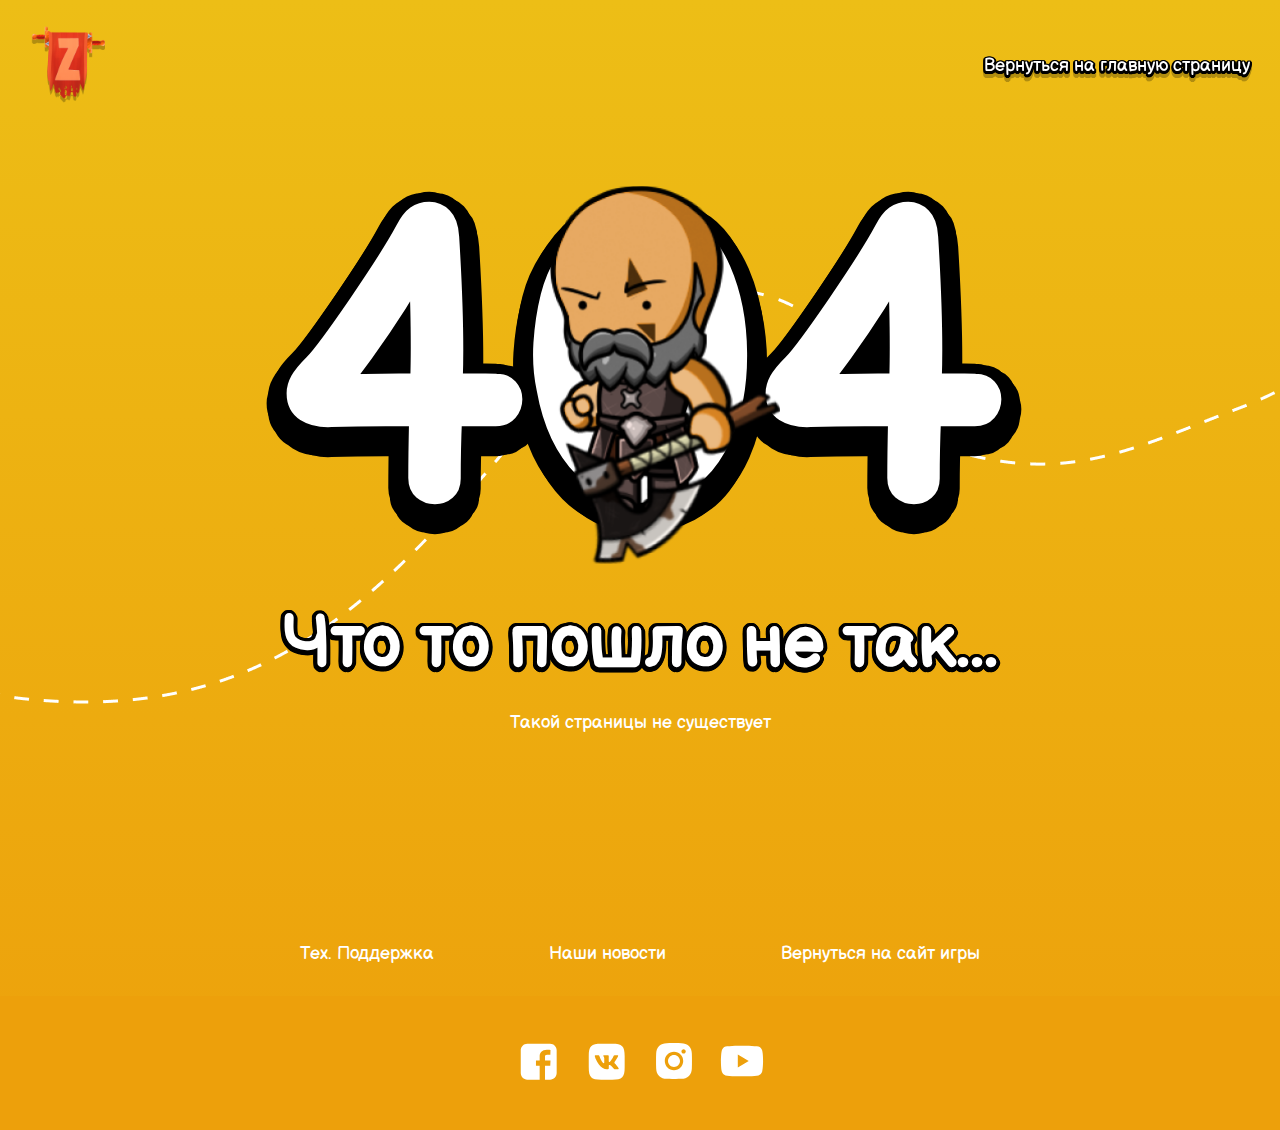
==== 404/index.html @ 9c62e46d "everything in one folder" ====
<!DOCTYPE html>
<html lang="en">
  <head>
    <meta charset="UTF-8" />
    <meta http-equiv="X-UA-Compatible" content="IE=edge" />
    <meta name="viewport" content="width=device-width, initial-scale=1.0" />
    <link rel="stylesheet" href="styles/style.css" />
    <title>404</title>
  </head>
  <body>
    <header class="page-header">
      <nav class="header-nav center">
        <a href=""><img src="assets/header-logo.png" alt="" /></a>
        <a href="">Вернуться на главную страницу</a>
      </nav>
    </header>
    <main>
      <div class="main-inside center">
        <img src="assets/404-image.png" alt="" />
        <h1>404</h1>
        <h2>Что то пошло не так...</h2>
        <p>Такой страницы не существует</p>
      </div>
    </main>
    <footer class="page-footer">
      <div class="outer-text">
        <a href="#">Тех. Поддержка</a>
        <a href="#">Наши новости</a>
        <a href="#">Вернуться на сайт игры</a>
      </div>
      <div class="social-links">
        <div class="social-links-inside">
          <a href="">
            <svg
              width="46"
              height="46"
              viewBox="0 0 46 46"
              fill="none"
              xmlns="http://www.w3.org/2000/svg"
            >
              <path
                d="M12.3085 5.75C8.67537 5.75 5.75 8.67537 5.75 12.3085V35.1099C5.75 38.743 8.67537 41.6684 12.3085 41.6684H24.6666V27.6265H20.9536V22.571H24.6666V18.2518C24.6666 14.8585 26.8605 11.7428 31.9143 11.7428C33.9605 11.7428 35.4736 11.9392 35.4736 11.9392L35.3546 16.6602C35.3546 16.6602 33.8114 16.6456 32.1275 16.6456C30.3051 16.6456 30.0128 17.4853 30.0128 18.8793V22.5711H35.4994L35.2603 27.6266H30.0128V41.6684H35.1099C38.743 41.6684 41.6683 38.743 41.6683 35.1099V12.3085C41.6683 8.6754 38.743 5.75004 35.1099 5.75004H12.3084L12.3085 5.75Z"
                fill="white"
              />
            </svg>
          </a>
          <a href="">
            <svg
              width="46"
              height="46"
              viewBox="0 0 46 46"
              fill="none"
              xmlns="http://www.w3.org/2000/svg"
            >
              <path
                d="M29.2219 5.75H18.1964C8.13513 5.75 5.75 8.13513 5.75 18.1964V29.2219C5.75 39.2832 8.13513 41.6683 18.1964 41.6683H29.2219C39.2832 41.6683 41.6683 39.2832 41.6683 29.2219V18.1964C41.6683 8.13513 39.2596 5.75 29.2219 5.75ZM34.7464 31.3724H32.139C31.1513 31.3724 30.8471 30.589 29.0704 28.7886C27.5271 27.2925 26.8435 27.0938 26.463 27.0938C25.9254 27.0938 25.7727 27.2453 25.7727 27.9828V30.3387C25.7727 30.9706 25.5741 31.35 23.9017 31.35C21.136 31.35 18.0674 29.6776 15.9157 26.5618C12.6708 21.9958 11.783 18.5758 11.783 17.8687C11.783 17.4882 11.9345 17.1324 12.6652 17.1324H15.2782C15.9393 17.1324 16.1907 17.4366 16.4477 18.1437C17.7396 21.8735 19.8913 25.1408 20.7791 25.1408C21.1069 25.1408 21.2584 24.9893 21.2584 24.1531V20.301C21.1585 18.5242 20.2235 18.3715 20.2235 17.7407C20.2235 17.4366 20.4749 17.1324 20.8779 17.1324H24.987C25.5426 17.1324 25.7469 17.4366 25.7469 18.0909V23.2877C25.7469 23.8489 25.9983 24.0476 26.1499 24.0476C26.4776 24.0476 26.7582 23.8489 27.3654 23.2406C29.2421 21.136 30.5868 17.8911 30.5868 17.8911C30.7618 17.5106 31.066 17.1548 31.7271 17.1548H34.3401C35.1235 17.1548 35.2986 17.5578 35.1235 18.119C34.7958 19.6387 31.598 24.152 31.598 24.152C31.3231 24.6077 31.2175 24.8063 31.598 25.3148C31.8786 25.6953 32.7912 26.4843 33.3984 27.1915C34.5152 28.4598 35.3738 29.5238 35.6028 30.2601C35.8598 30.9908 35.4805 31.3713 34.743 31.3713L34.7464 31.3724Z"
                fill="white"
              />
            </svg>
          </a>
          <a href="">
            <svg
              width="46"
              height="46"
              viewBox="0 0 46 46"
              fill="none"
              xmlns="http://www.w3.org/2000/svg"
            >
              <path
                d="M23.0009 17.0122C19.7037 17.0122 17.0129 19.703 17.0129 23.0003C17.0129 26.2976 19.7037 28.9884 23.0009 28.9884C26.2982 28.9884 28.989 26.2976 28.989 23.0003C28.989 19.703 26.2982 17.0122 23.0009 17.0122ZM40.9607 23.0003C40.9607 20.5206 40.9832 18.0634 40.8439 15.5882C40.7047 12.7132 40.0488 10.1616 37.9465 8.05929C35.8396 5.95246 33.2925 5.30109 30.4175 5.16183C27.9379 5.02258 25.4806 5.04504 23.0054 5.04504C20.5257 5.04504 18.0685 5.02258 15.5933 5.16183C12.7183 5.30109 10.1668 5.95695 8.06442 8.05929C5.95759 10.1661 5.30622 12.7132 5.16696 15.5882C5.0277 18.0679 5.05016 20.5251 5.05016 23.0003C5.05016 25.4755 5.0277 27.9372 5.16696 30.4124C5.30622 33.2874 5.96208 35.839 8.06442 37.9413C10.1713 40.0482 12.7183 40.6995 15.5933 40.8388C18.073 40.978 20.5302 40.9556 23.0054 40.9556C25.4851 40.9556 27.9424 40.978 30.4175 40.8388C33.2925 40.6995 35.8441 40.0437 37.9465 37.9413C40.0533 35.8345 40.7047 33.2874 40.8439 30.4124C40.9877 27.9372 40.9607 25.48 40.9607 23.0003ZM23.0009 32.2138C17.9023 32.2138 13.7875 28.0989 13.7875 23.0003C13.7875 17.9017 17.9023 13.7868 23.0009 13.7868C28.0996 13.7868 32.2144 17.9017 32.2144 23.0003C32.2144 28.0989 28.0996 32.2138 23.0009 32.2138ZM32.5918 15.5612C31.4013 15.5612 30.44 14.5999 30.44 13.4095C30.44 12.2191 31.4013 11.2577 32.5918 11.2577C33.7822 11.2577 34.7435 12.2191 34.7435 13.4095C34.7439 13.6922 34.6885 13.9721 34.5805 14.2334C34.4724 14.4946 34.314 14.7319 34.1141 14.9318C33.9142 15.1317 33.6769 15.2902 33.4156 15.3982C33.1544 15.5062 32.8744 15.5616 32.5918 15.5612Z"
                fill="white"
              />
            </svg>
          </a>
          <a href="">
            <svg
              width="46"
              height="46"
              viewBox="0 0 46 46"
              fill="none"
              xmlns="http://www.w3.org/2000/svg"
            >
              <path
                d="M43.2026 12.4572C42.9626 11.5296 42.492 10.6836 41.8379 10.004C41.1837 9.32444 40.3691 8.83504 39.4754 8.58479C36.1858 7.66675 22.9993 7.66675 22.9993 7.66675C22.9993 7.66675 9.81285 7.66675 6.52329 8.57991C5.62923 8.82934 4.81415 9.31848 4.15991 9.99819C3.50568 10.6779 3.03531 11.5243 2.79606 12.4523C1.91602 15.8706 1.91602 23.0001 1.91602 23.0001C1.91602 23.0001 1.91602 30.1296 2.79606 33.543C3.28078 35.4279 4.71144 36.9124 6.52329 37.4154C9.81285 38.3334 22.9993 38.3334 22.9993 38.3334C22.9993 38.3334 36.1858 38.3334 39.4754 37.4154C41.292 36.9124 42.7179 35.4279 43.2026 33.543C44.0827 30.1296 44.0827 23.0001 44.0827 23.0001C44.0827 23.0001 44.0827 15.8706 43.2026 12.4572ZM18.8109 29.5436V16.4566L29.7291 22.9512L18.8109 29.5436Z"
                fill="white"
              />
            </svg>
          </a>
        </div>
      </div>
    </footer>
  </body>
</html>
---- 404/styles/style.css ----
* {
  padding: 0;
  margin: 0;
}

html {
  background: linear-gradient(180deg, #edbe16 0%, #eda00b 100%);
}

body {
  background: url("../assets/background-line.png");
  background-repeat: no-repeat;
  background-position: center 70px;
  position: relative;
  min-height: 100vh;
  display: flex;
  flex-direction: column;
}

.center {
  max-width: 1220px;
  margin: 0 auto;
}

@font-face {
  font-family: "Balsamiq Sans Regular";
  src: url("../assets/fonts/BalsamiqSans-Regular.ttf");
}
.page-header {
  padding: 25px 0 20px 0;
  margin-bottom: 70px;
}
.page-header .header-nav {
  display: flex;
  justify-content: space-between;
  align-items: center;
}
.page-header .header-nav a {
  font-family: "Balsamiq Sans Regular";
  color: #fff;
  text-decoration: none;
  font-size: 18px;
  line-height: 120%;
  text-shadow: 2px 1px 0 #000, 1.8478px 1.7654px 0 #000, 1.4142px 2.4142px 0 #000, 0.7654px 2.8478px 0 #000, 0px 3px 0 #000, -0.7654px 2.8478px 0 #000, -1.4142px 2.4142px 0 #000, -1.8478px 1.7654px 0 #000, -2px 1px 0 #000, -1.8478px 0.2346px 0 #000, -1.4142px -0.4142px 0 #000, -0.7654px -0.8478px 0 #000, 0px -1px 0 #000, 0.7654px -0.8478px 0 #000, 1.4142px -0.4142px 0 #000, 1.8478px 0.2346px 0 #000;
  filter: drop-shadow(0px 4px 0px rgba(0, 0, 0, 0.25));
}
.page-header .header-nav a img {
  max-height: 75px;
  max-width: 75px;
}

main {
  margin-bottom: 210px;
}
main .main-inside {
  position: relative;
}
main .main-inside img {
  position: absolute;
  top: -10px;
  left: calc(50% - 90px);
  width: 230px;
}
main .main-inside h1 {
  font-family: "Balsamiq Sans Regular";
  font-size: 400px;
  line-height: 360px;
  font-weight: bold;
  text-align: center;
  color: #fff;
  margin-bottom: 45px;
  text-shadow: 20px 10px 0 #000, 18.478px 17.654px 0 #000, 14.142px 24.142px 0 #000, 7.654px 28.478px 0 #000, 0px 30px 0 #000, -7.654px 28.478px 0 #000, -14.142px 24.142px 0 #000, -18.478px 17.654px 0 #000, -20px 10px 0 #000, -18.478px 2.346px 0 #000, -14.142px -4.142px 0 #000, -7.654px -8.478px 0 #000, 0px -10px 0 #000, 7.654px -8.478px 0 #000, 14.142px -4.142px 0 #000, 18.478px 2.346px 0 #000;
}
main .main-inside h2 {
  font-family: "Balsamiq Sans Regular";
  font-size: 72px;
  color: #fff;
  font-weight: bold;
  text-align: center;
  margin-bottom: 24px;
  text-shadow: 4px 1px 0 #000, 3.6956px 2.5308px 0 #000, 2.8284px 3.8284px 0 #000, 1.5308px 4.6956px 0 #000, 0px 5px 0 #000, -1.5308px 4.6956px 0 #000, -2.8284px 3.8284px 0 #000, -3.6956px 2.5308px 0 #000, -4px 1px 0 #000, -3.6956px -0.5308px 0 #000, -2.8284px -1.8284px 0 #000, -1.5308px -2.6956px 0 #000, 0px -3px 0 #000, 1.5308px -2.6956px 0 #000, 2.8284px -1.8284px 0 #000, 3.6956px -0.5308px 0 #000;
}
main .main-inside p {
  font-family: "Balsamiq Sans Regular";
  color: #fff;
  font-size: 18px;
  text-align: center;
}

.page-footer {
  margin-top: auto;
}
.page-footer .outer-text {
  margin: 0 auto;
  max-width: 680px;
  display: flex;
  justify-content: space-between;
  margin-bottom: 32px;
}
.page-footer .outer-text a {
  font-family: "Balsamiq Sans Regular";
  color: #fff;
  font-size: 18px;
  text-decoration: none;
}
.page-footer .social-links {
  width: 100%;
  background: #eda00b;
  padding: 42px 0;
}
.page-footer .social-links .social-links-inside {
  max-width: 250px;
  margin: 0 auto;
  display: flex;
  justify-content: space-between;
}

/*# sourceMappingURL=style.css.map */
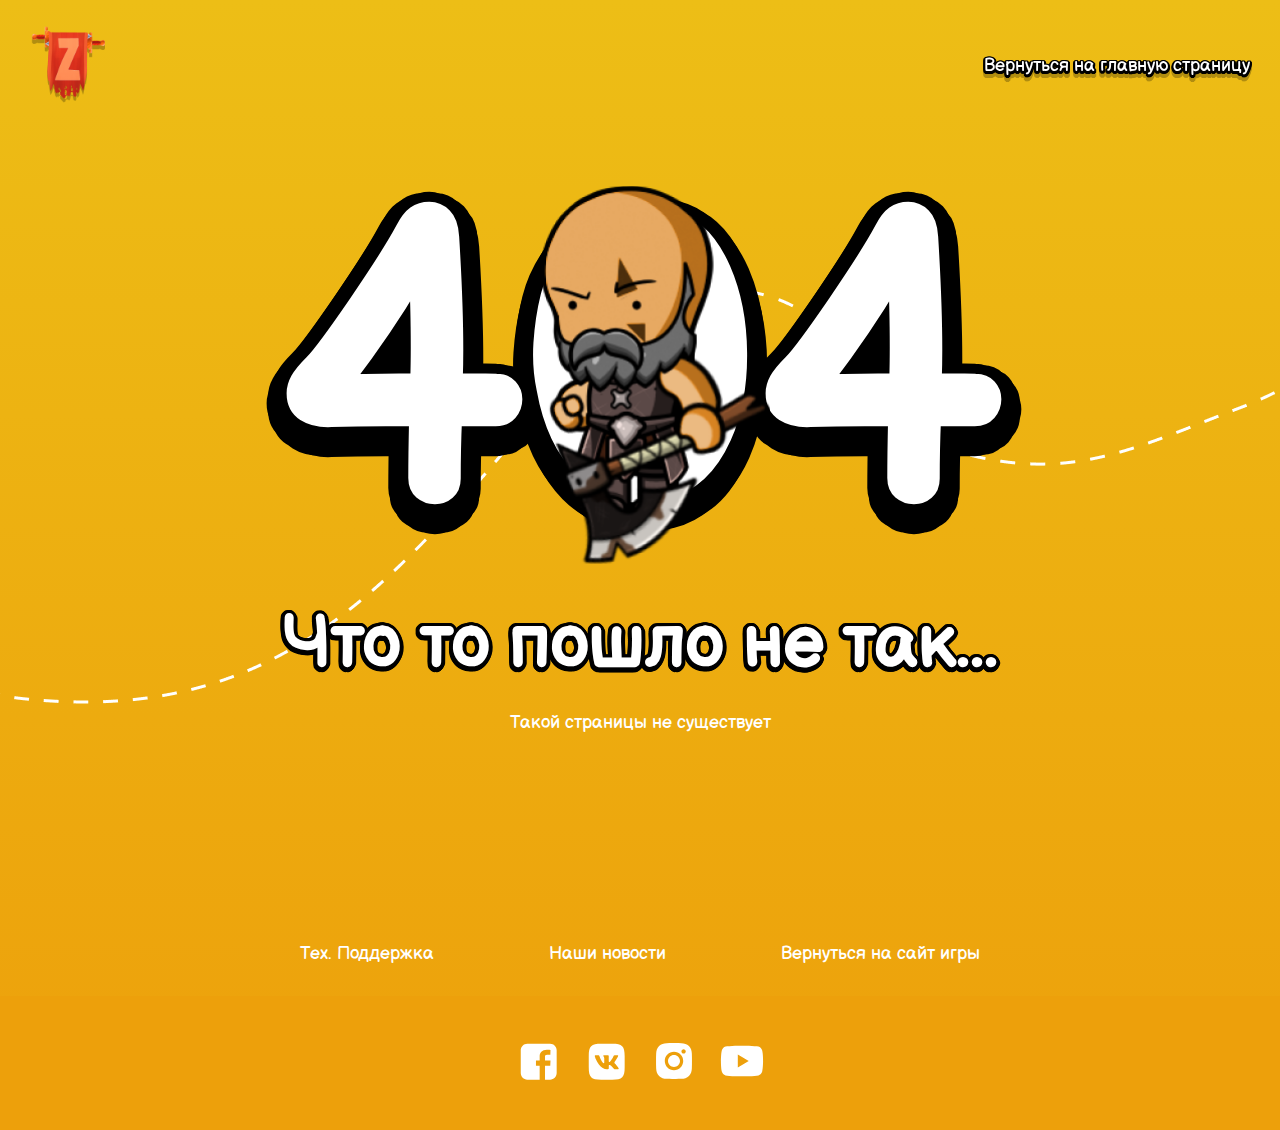
==== commit bc8e1a65: "404 adaptivity" ====
--- a/404/index.html
+++ b/404/index.html
@@ -89,5 +89,6 @@
         </div>
       </div>
     </footer>
+    <script src="scripts/main.js"></script>
   </body>
 </html>
--- a/404/styles/style.css
+++ b/404/styles/style.css
@@ -15,6 +15,7 @@
   min-height: 100vh;
   display: flex;
   flex-direction: column;
+  overflow-x: hidden;
 }
 
 .center {
@@ -54,6 +55,9 @@
 }
 main .main-inside {
   position: relative;
+  display: flex;
+  flex-direction: column;
+  justify-content: center;
 }
 main .main-inside img {
   position: absolute;
@@ -115,4 +119,57 @@
   justify-content: space-between;
 }
 
+@media (max-width: 375px) {
+  body {
+    background-image: url("../assets/background-adaptive.svg");
+    background-position: center center;
+  }
+
+  .center {
+    box-sizing: border-box;
+    width: 100%;
+    max-width: 100%;
+    padding: 0 15px;
+  }
+
+  .page-header {
+    margin-bottom: 0px;
+    padding-bottom: 0;
+  }
+
+  main {
+    margin-bottom: 60px;
+  }
+  main .main-inside img {
+    max-width: 120px;
+    max-height: 260px;
+    top: 80px;
+    left: calc(50% - 60px);
+  }
+  main .main-inside h1 {
+    font-size: 200px;
+    margin-bottom: 0;
+  }
+  main .main-inside h2 {
+    font-size: 36px;
+    line-height: 100%;
+    text-shadow: 5px 2px 0 #000, 4.6195px 3.9135px 0 #000, 3.5355px 5.5355px 0 #000, 1.9135px 6.6195px 0 #000, 0px 7px 0 #000, -1.9135px 6.6195px 0 #000, -3.5355px 5.5355px 0 #000, -4.6195px 3.9135px 0 #000, -5px 2px 0 #000, -4.6195px 0.0865px 0 #000, -3.5355px -1.5355px 0 #000, -1.9135px -2.6195px 0 #000, 0px -3px 0 #000, 1.9135px -2.6195px 0 #000, 3.5355px -1.5355px 0 #000, 4.6195px 0.0865px 0 #000;
+  }
+  main .main-inside p {
+    font-size: 16px;
+  }
+
+  .page-footer .outer-text {
+    flex-direction: column;
+    align-items: center;
+    margin-bottom: 24px;
+  }
+  .page-footer .outer-text a:not(:last-of-type) {
+    margin-bottom: 11px;
+  }
+  .page-footer .social-links {
+    padding: 24px 0 !important;
+  }
+}
+
 /*# sourceMappingURL=style.css.map */
